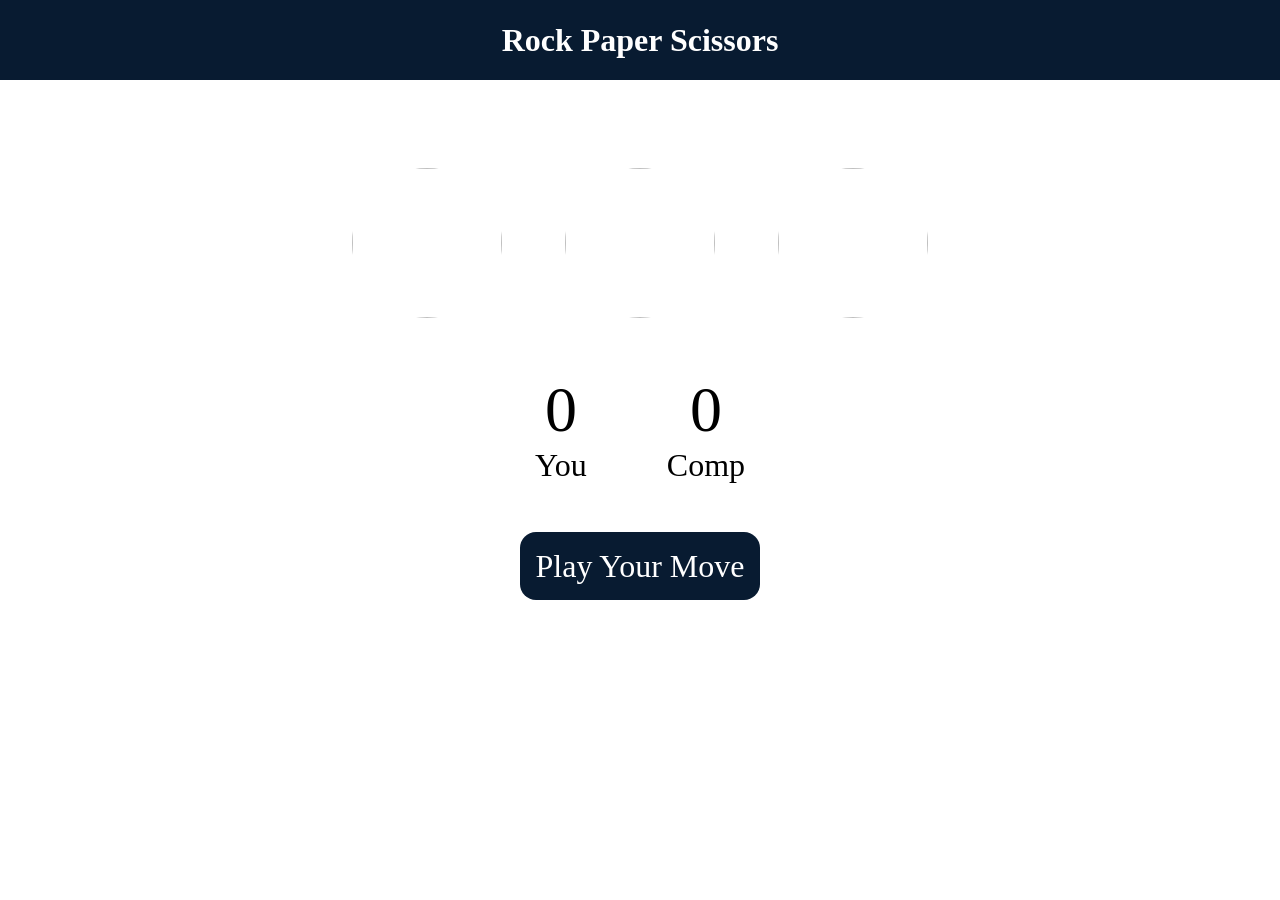
==== rock paper scissor.html @ 469fb94c "Add files via upload" ====
<!DOCTYPE html>
<html lang="en">
<head>
    <meta charset="UTF-8">
    <meta name="viewport" content="width=device-width, initial-scale=1.0">
    <title>Rock Paper Scissors Game</title>
    <link rel="stylesheet" href="styling.css">
</head>
<body>
    <h1>Rock Paper Scissors</h1>
    <div class="choices">
        <div class="choice" id="Rock">
            <img src="c:\Users\rahul singh\Downloads\rock.png">
        </div>
        <div class="choice" id="Paper">
            <img src="c:\Users\rahul singh\Downloads\paper.png">
        </div>
        <div class="choice" id="scissors">
            <img src="c:\Users\rahul singh\Downloads\scissors.png">
        </div>
    </div>

    <div class="score-board">
        <div class="score">
            <p id="user-score">0</p>
            <p>You</p>
        </div>

        <div class="score">
            <p id="comp-score">0</p>
            <p>Comp</p>
        </div>
    </div>

    <div class="msg-container">
        <p id="msg">Play Your Move</p>
    </div>
    <script src="mini project.js"></script>
</body>
</html>
---- styling.css ----
*{
    margin: 0;
    padding: 0;
    text-align: center;
}

h1{
    background-color: #081b31;
    color: #fff;
    height: 5rem;
    line-height: 5rem;
}

.choice{
    height: 165px;
    width: 165px;
    border-radius: 50%;
    display: flex;
    justify-content: center;
    align-items: center;
}

.choice:hover{
    cursor: pointer;
    background-color: #081b31;
}

img{
    height: 150px;
    width: 150px;
    object-fit: cover;
    border-radius: 50%;
}

.choices{
    display: flex;
    justify-content: center;
    align-items: center;
    gap: 3rem;
    margin-top: 5rem;
}

.score-board{
    display: flex;
    justify-content: center;
    align-items: center;
    font-size: 2rem;
    margin-top: 3rem;
    gap: 5rem;
}

#user-score,
#comp-score{
    font-size: 4rem;
}

.msg-container{
    margin-top: 4rem;
}

#msg{
    background-color: #081b31;
    color: #fff;
    font-size: 2rem;
    display: inline;
    padding: 1rem;
    border-radius: 1rem;
}

#msg:hover{
    cursor: pointer;
    background-color: #081b31;
    font-size: 3rem;
    border: 1px solid black;
}
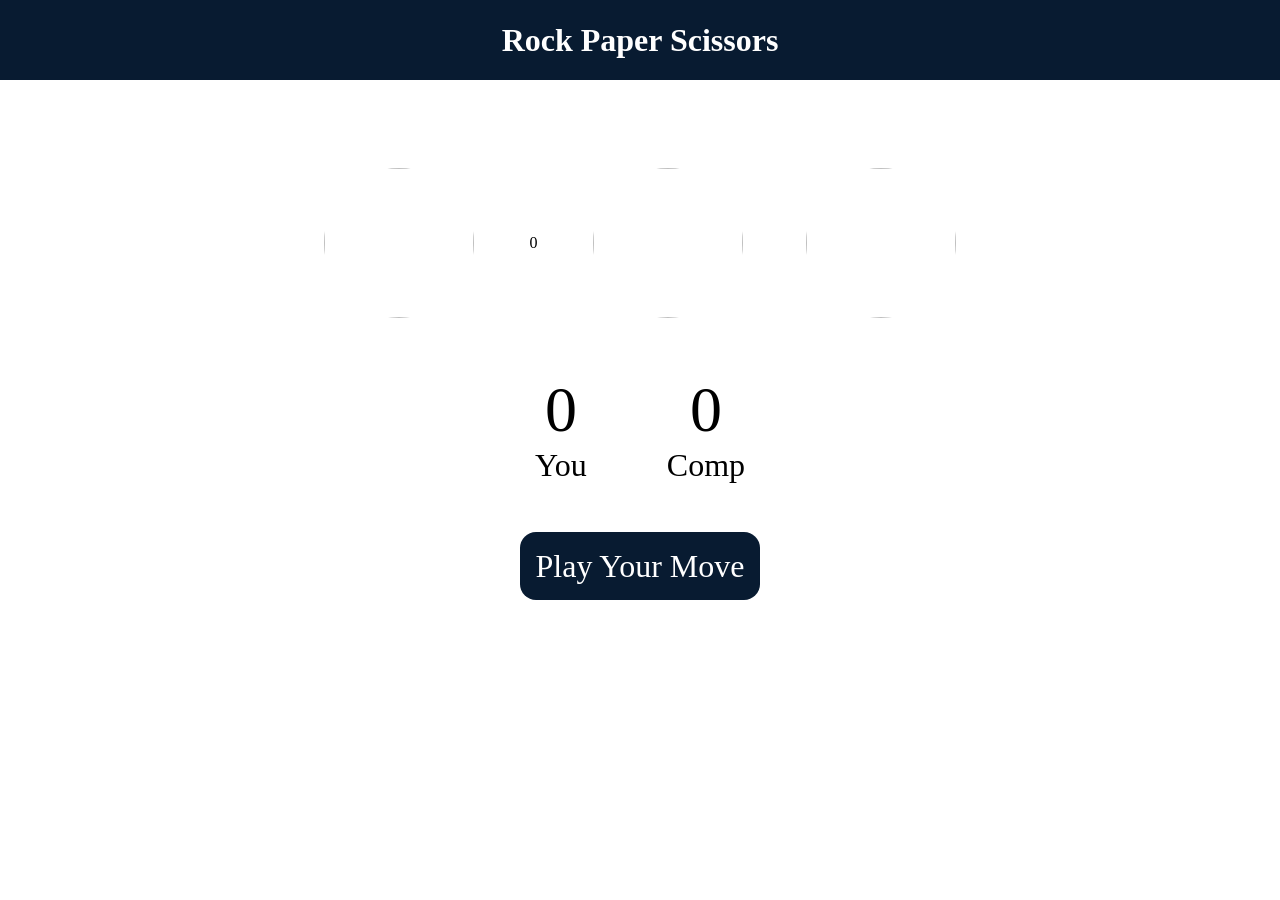
==== commit 9b90845e: "Add files via upload" ====
--- a/rock paper scissor.html
+++ b/rock paper scissor.html
@@ -10,13 +10,13 @@
     <h1>Rock Paper Scissors</h1>
     <div class="choices">
         <div class="choice" id="Rock">
-            <img src="c:\Users\rahul singh\Downloads\rock.png">
+            <img src="rock.png">
         </div>
-        <div class="choice" id="Paper">
-            <img src="c:\Users\rahul singh\Downloads\paper.png">
+        0<div class="choice" id="Paper">
+            <img src="paper.png">
         </div>
         <div class="choice" id="scissors">
-            <img src="c:\Users\rahul singh\Downloads\scissors.png">
+            <img src="scissors.png">
         </div>
     </div>
 
